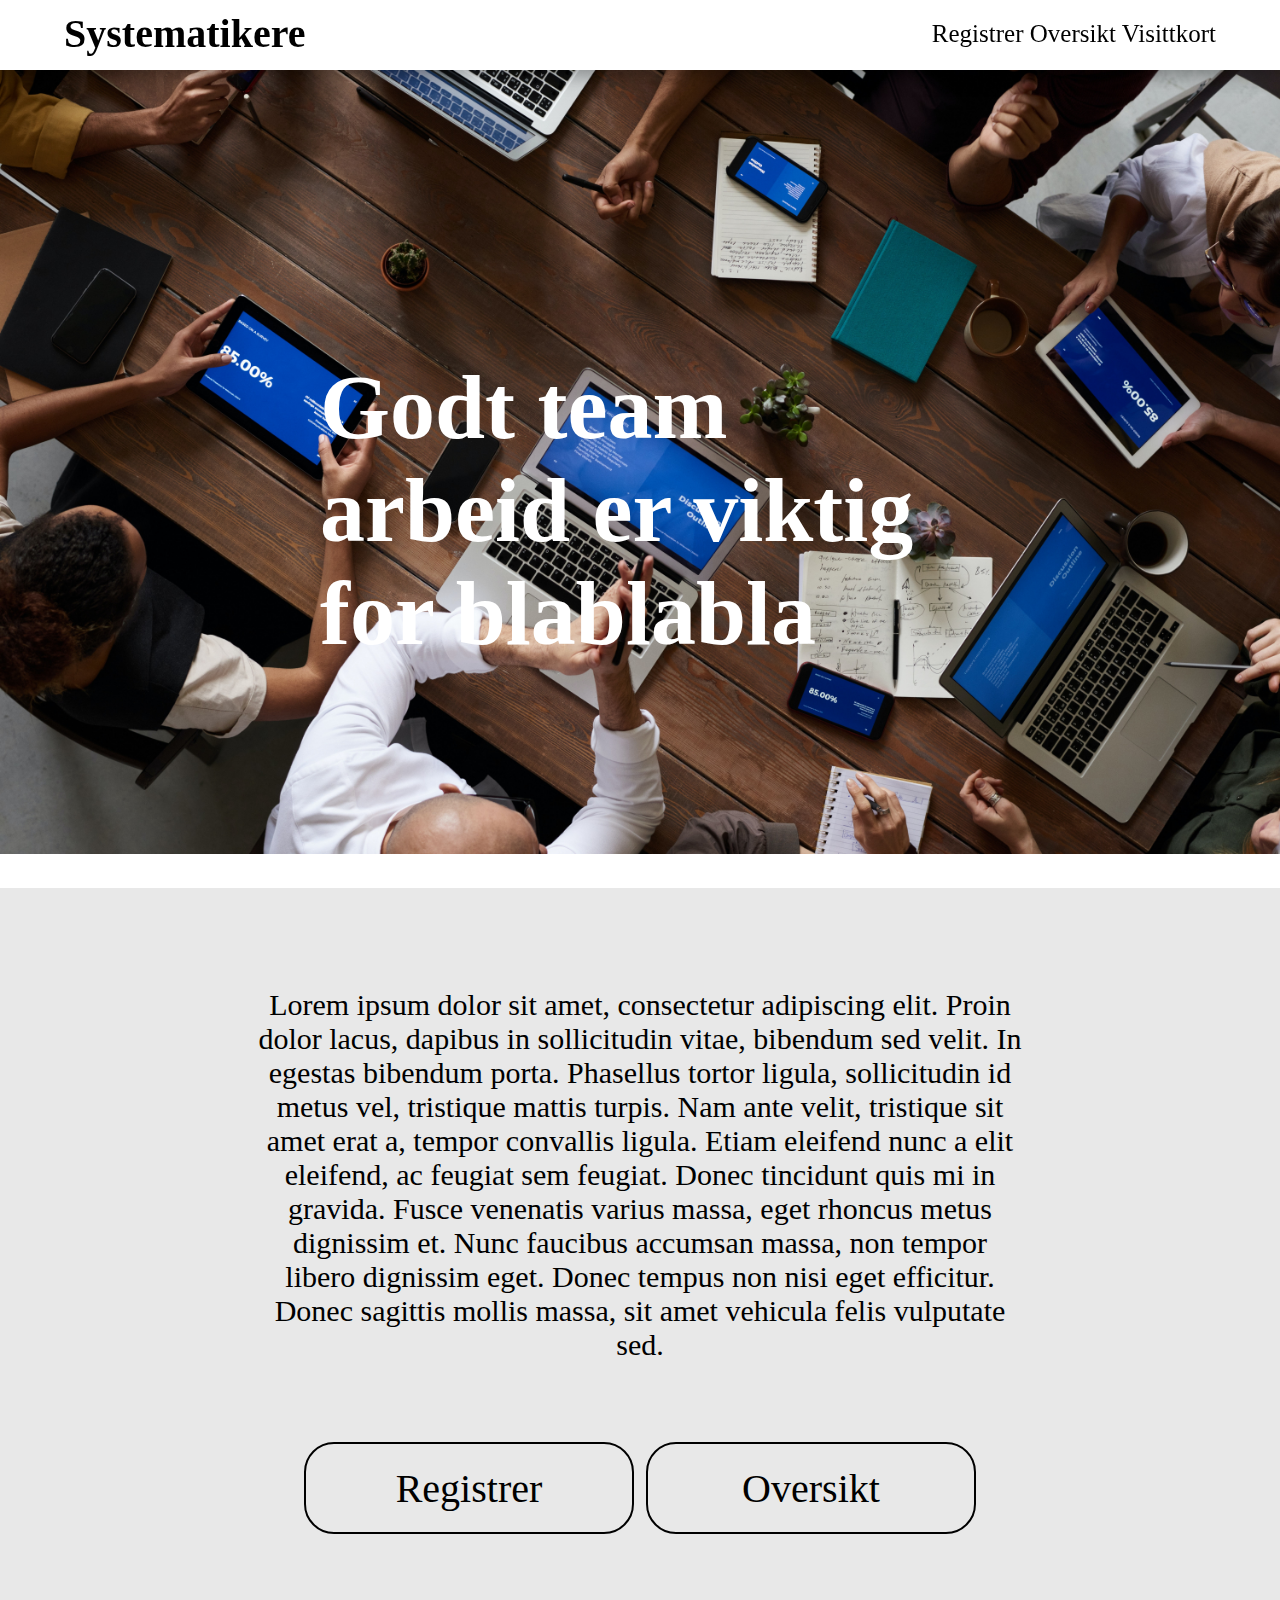
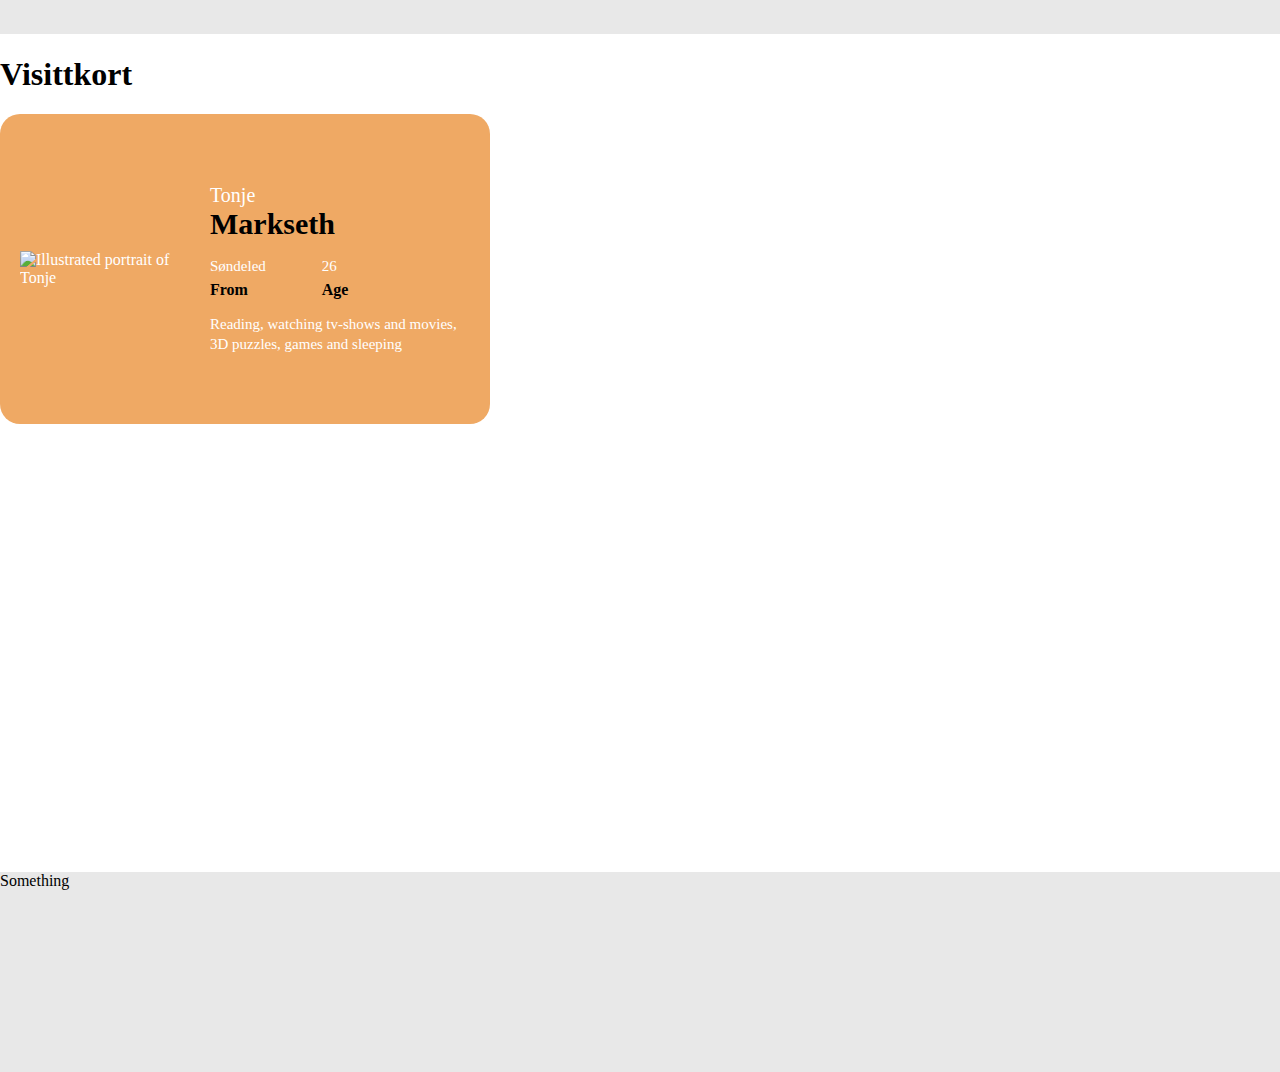
==== index.html @ c0a199e9 "Endret meny, css og endret på oppsett" ====
<!DOCTYPE html>
<html lang="en">
<head>
    <meta charset="UTF-8">
    <title>How We Roll</title>
    <link rel="stylesheet" href="index.css">
    <link rel="stylesheet" href="layout.css">
    <link rel="stylesheet" href="visittkort.css">
</head>
<body>
<div id="meny">
    <div>
        <a id="logo" href="index.html">Systematikere</a>
    </div>

    <div id="nav">
        <a href="how-we-roll.html">Registrer</a>
        <a href="hwr-report.html">Oversikt</a>
        <a href="index.html#visittkort">Visittkort</a>
    </div>
</div>
    <header id="header">
        <img id="headerBilde" src="img/WorkStation.jpg">
        <h1>Godt team arbeid er viktig for blablabla</h1>
    </header>

    <div id="info">
        <p id="infoTekst">Lorem ipsum dolor sit amet, consectetur adipiscing elit. Proin dolor lacus, dapibus in sollicitudin vitae, bibendum sed velit. In egestas bibendum porta. Phasellus tortor ligula, sollicitudin id metus vel, tristique mattis turpis. Nam ante velit, tristique sit amet erat a, tempor convallis ligula. Etiam eleifend nunc a elit eleifend, ac feugiat sem feugiat. Donec tincidunt quis mi in gravida. Fusce venenatis varius massa, eget rhoncus metus dignissim et. Nunc faucibus accumsan massa, non tempor libero dignissim eget. Donec tempus non nisi eget efficitur. Donec sagittis mollis massa, sit amet vehicula felis vulputate sed.</p>
            <button type="button" onclick="javascript:location.href='how-we-roll.html'" >Registrer</button>
        &nbsp;
            <button type="button" onclick="javascript:location.href='hwr-report.html'">Oversikt</button>
    </div>

    <div id="visittkort">
        <h1>Visittkort</h1>
        <div class="card">
            <div class="picture">
                <img src="/img/tonjeV2.png" alt="Illustrated portrait of Tonje">
            </div>


            <div class="card-details">
                <div class="firstname">Tonje</div>
                <div class="lastname">Markseth</div>

                <div class="card-about">
                    <div class="item">
                        <div class="input">Søndeled</div>
                        <div class="label">From</div>
                    </div>
                    <div class="item">
                        <div class="input">26</div>
                        <div class="label">Age</div>
                    </div>
                    <div class="item">
                        <div class="input"></div>
                        <div class="label"></div>
                    </div>
                </div>
                <div class="hobbies">
                    <div class="input">Reading, watching tv-shows and movies, 3D puzzles, games and sleeping</div>
                </div>
            </div>

        </div>

    </div>

    <footer id="footer">
        <p>Something</p>
    </footer>

</body>
</html>
---- index.css ----
#info {
    text-align: center;
    width: 100%;
    height: max-content;
    background-color: #E8E8E8;


}
#infoTekst {
    text-align: center;
    font-size: 30px;
    padding-right: 20%;
    padding-left: 20%;
    padding-top: 100px;
    padding-bottom: 50px;

}

button {
    text-align: center;
    display: inline-block;
    font-family: "Century Gothic";
    font-size: 40px;
    border: 2px solid Black;
    background-color: transparent;
    border-radius: 30px;
    margin-bottom: 100px;
    width: 330px;
    height: 92px;

}
button:hover {
    cursor: pointer;
    border: 2px solid #efa964;
    color: #efa964;
}


#visittkort {
    width: 100%;
    height: 800px;


}
---- layout.css ----
body {
    margin: 0px;
    padding: 0px;
    font-family: "Century Gothic";
}
#meny  {
    display: inline-block;
    width: 100%;
    height: 70px;
    background-color: white;
    position: fixed;
    display: inline;
    box-shadow: -5px 5px 18px rgba(0, 0, 0, 0.35);
}
#logo{
    font-size: 40px;
    font-weight: bold;
    float: left;
    padding-left: 5%;
    padding-top: 10px;
}
#nav {
    font-size: 25px;
    padding-right: 5%;
    padding-top: 20px;


    float:right;
}

a {
    color: black;
    text-decoration: none;
}
header {
    width: 100%;
    height: 20%;
}
#headerBilde {
    width: 100%;
    height: 100%;
}
header h1 {
    position: absolute;
    top: 50%;
    left: 50%;
    transform: translate(-50%,-50%);
    font-size: 90px;
    color: white;
}


footer {
    width: 100%;
    height: 200px;
    background-color: #E8E8E8;
}
---- visittkort.css ----
.card {
    width: 450px;
    height: 270px;
    border-radius: 20px;
    background: #efa964;
    color: white;
    align-items: center;
    display: grid;
    grid-template-columns: 40% auto;
    text-align: left;
    padding: 20px;
}
.card-details {
    padding: 10px;
}
.firstname {
    font-size: 20px;
}
.lastname {
    font-weight: 600;
    font-size: 30px;
    color: black;
}
.picture {
    place-items: center;
    display: grid;
}
img {
    width: 100%;
}
.card-about {
    margin-top: 10px;
    display: grid;
    grid-auto-flow: column;
}
.item {
    display: flex;
    flex-direction: column;
    margin-bottom: 5px;
}
.input {
    font-size: 15px;
}
.label {
    margin-top: 5px;
    font-weight: 600;
    color: black;
}


.hobbies {
    display: flex;
    flex-direction: column;
    margin-top: 5px;
}
.label {
    font-weight: 600;
    color: black;
}

.input {
    margin-top: 5px;
    line-height: 20px;
}
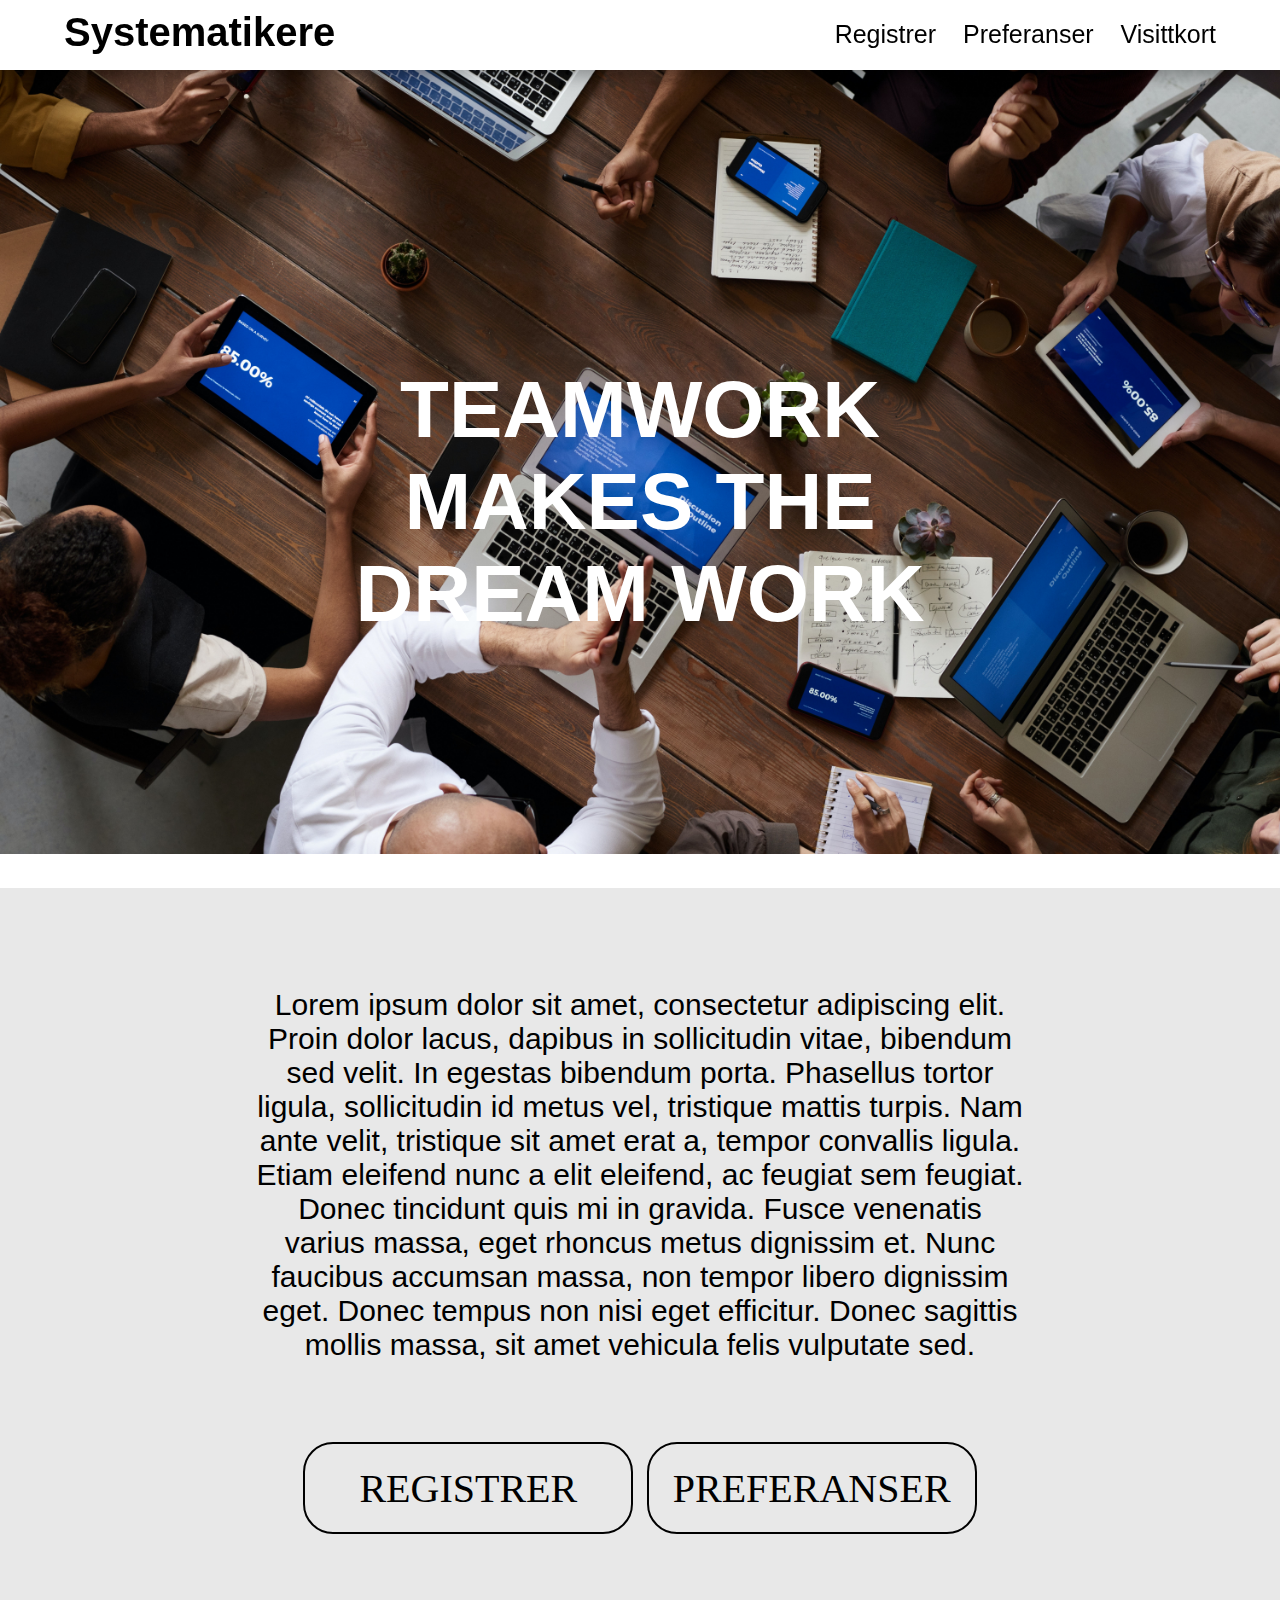
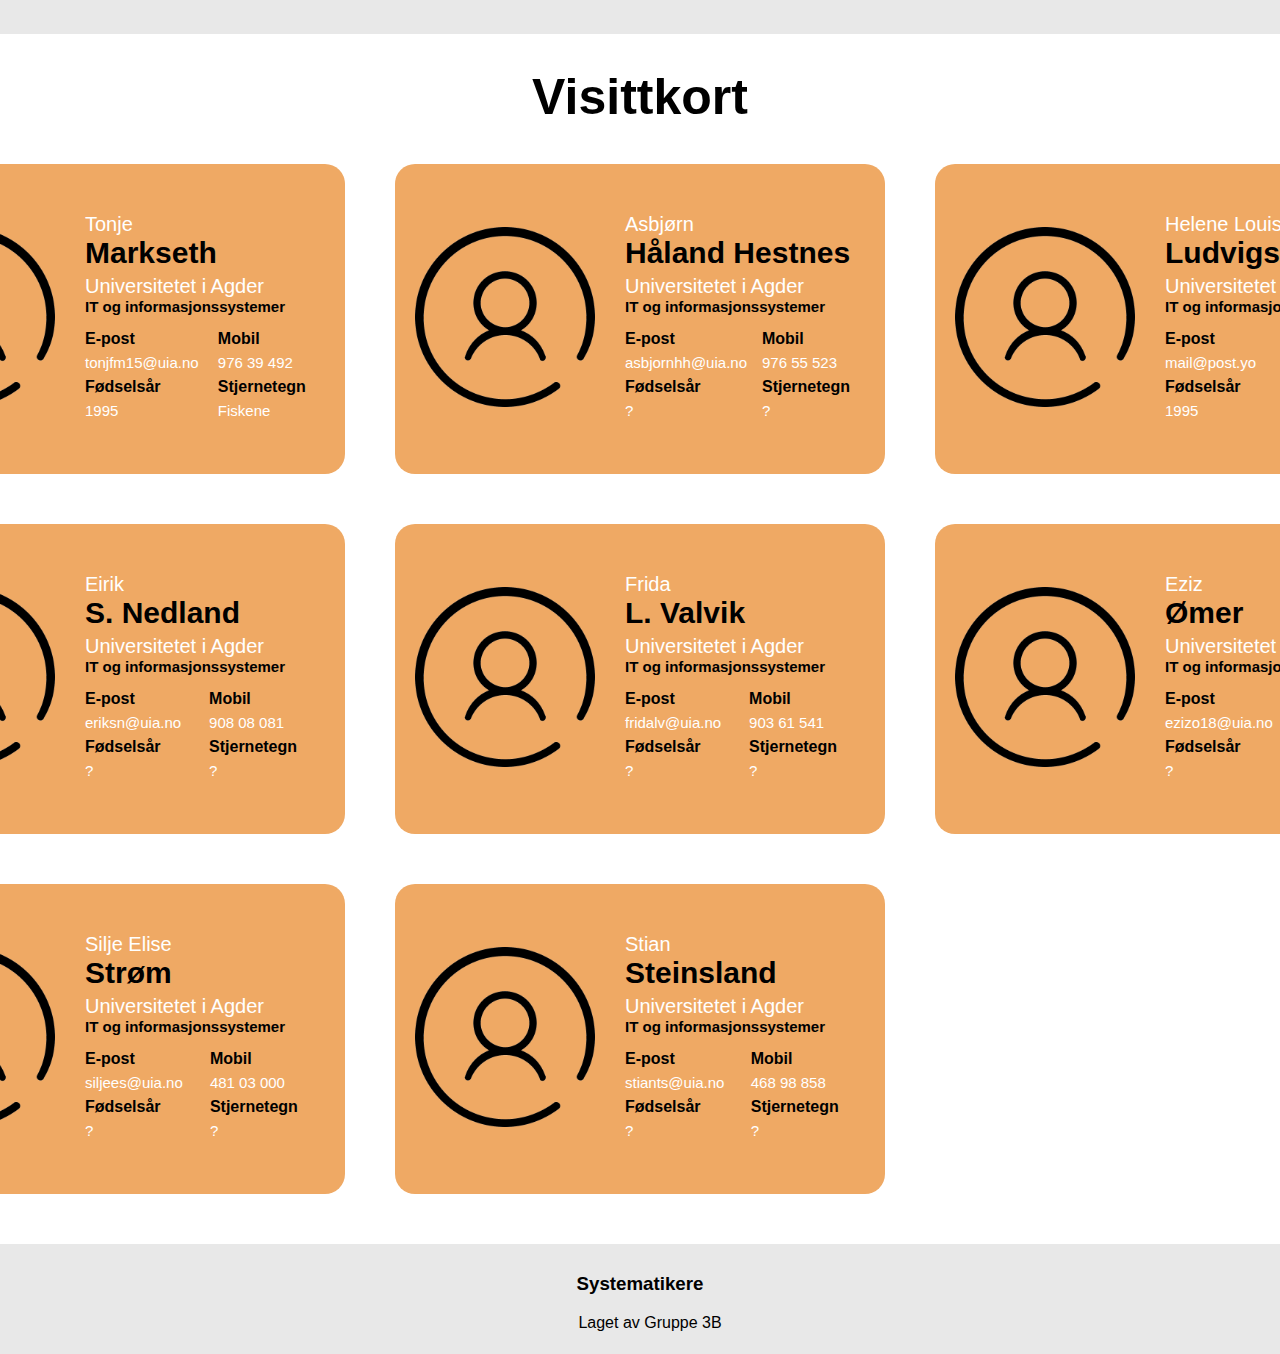
==== commit 1e88f67f: "Lagt til visittkort, endret sliders og preferansesiden" ====
--- a/index.html
+++ b/index.html
@@ -1,74 +1,264 @@
 <!DOCTYPE html>
 <html lang="en">
-<head>
-    <meta charset="UTF-8">
-    <title>How We Roll</title>
-    <link rel="stylesheet" href="index.css">
-    <link rel="stylesheet" href="layout.css">
-    <link rel="stylesheet" href="visittkort.css">
-</head>
-<body>
-<div id="meny">
-    <div>
-        <a id="logo" href="index.html">Systematikere</a>
-    </div>
-
-    <div id="nav">
-        <a href="how-we-roll.html">Registrer</a>
-        <a href="hwr-report.html">Oversikt</a>
-        <a href="index.html#visittkort">Visittkort</a>
-    </div>
-</div>
-    <header id="header">
-        <img id="headerBilde" src="img/WorkStation.jpg">
-        <h1>Godt team arbeid er viktig for blablabla</h1>
-    </header>
-
-    <div id="info">
-        <p id="infoTekst">Lorem ipsum dolor sit amet, consectetur adipiscing elit. Proin dolor lacus, dapibus in sollicitudin vitae, bibendum sed velit. In egestas bibendum porta. Phasellus tortor ligula, sollicitudin id metus vel, tristique mattis turpis. Nam ante velit, tristique sit amet erat a, tempor convallis ligula. Etiam eleifend nunc a elit eleifend, ac feugiat sem feugiat. Donec tincidunt quis mi in gravida. Fusce venenatis varius massa, eget rhoncus metus dignissim et. Nunc faucibus accumsan massa, non tempor libero dignissim eget. Donec tempus non nisi eget efficitur. Donec sagittis mollis massa, sit amet vehicula felis vulputate sed.</p>
-            <button type="button" onclick="javascript:location.href='how-we-roll.html'" >Registrer</button>
-        &nbsp;
-            <button type="button" onclick="javascript:location.href='hwr-report.html'">Oversikt</button>
-    </div>
-
-    <div id="visittkort">
-        <h1>Visittkort</h1>
-        <div class="card">
-            <div class="picture">
-                <img src="/img/tonjeV2.png" alt="Illustrated portrait of Tonje">
+    <head>
+        <meta charset="UTF-8">
+        <title>Systematikere</title>
+        <link rel="stylesheet" href="index.css">
+        <link rel="stylesheet" href="layout.css">
+        <link rel="stylesheet" href="visittkort.css">
+    </head>
+    <body>
+        <div id="meny">
+            <div>
+                <a id="logo" href="index.html">Systematikere</a>
             </div>
 
-
-            <div class="card-details">
-                <div class="firstname">Tonje</div>
-                <div class="lastname">Markseth</div>
-
-                <div class="card-about">
-                    <div class="item">
-                        <div class="input">Søndeled</div>
-                        <div class="label">From</div>
-                    </div>
-                    <div class="item">
-                        <div class="input">26</div>
-                        <div class="label">Age</div>
-                    </div>
-                    <div class="item">
-                        <div class="input"></div>
-                        <div class="label"></div>
-                    </div>
-                </div>
-                <div class="hobbies">
-                    <div class="input">Reading, watching tv-shows and movies, 3D puzzles, games and sleeping</div>
-                </div>
+            <div id="nav">
+                <a href="how-we-roll.html">Registrer</a>
+                <a href="hwr-report.html">Preferanser</a>
+                <a href="index.html#visittkort">Visittkort</a>
             </div>
-
         </div>
 
-    </div>
-
-    <footer id="footer">
-        <p>Something</p>
-    </footer>
-
-</body>
+        <header id="header">
+            <img id="headerBilde" src="img/WorkStation.jpg" alt="Bilde av et gruppemøte, bilde viser armer, laptoper, mobiler, nettbrett og notatbøker">
+            <h1>TEAMWORK MAKES THE DREAM WORK</h1>
+        </header>
+
+        <div id="info">
+            <p id="infoTekst">Lorem ipsum dolor sit amet, consectetur adipiscing elit. Proin dolor lacus, dapibus in sollicitudin vitae, bibendum sed velit. In egestas bibendum porta. Phasellus tortor ligula, sollicitudin id metus vel, tristique mattis turpis. Nam ante velit, tristique sit amet erat a, tempor convallis ligula. Etiam eleifend nunc a elit eleifend, ac feugiat sem feugiat. Donec tincidunt quis mi in gravida. Fusce venenatis varius massa, eget rhoncus metus dignissim et. Nunc faucibus accumsan massa, non tempor libero dignissim eget. Donec tempus non nisi eget efficitur. Donec sagittis mollis massa, sit amet vehicula felis vulputate sed.</p>
+
+            <button type="button" onclick="location.href='how-we-roll.html'" >REGISTRER</button>
+            &nbsp;
+            <button type="button" onclick="location.href='hwr-report.html'">PREFERANSER</button>
+        </div>
+
+        <div id="visittkort">
+            <h1>Visittkort</h1>
+            <div class="grid-container">
+                <! –– Visittkort Tonje -- !>
+                <div class="card">
+                    <div class="picture">
+                        <img src="/img/profilePic.png" alt="Profilbilde ikon">
+                    </div>
+
+                    <div class="card-details">
+                        <div class="firstname">Tonje</div>
+                        <div class="lastname">Markseth</div>
+                        <div class="school">Universitetet i Agder</div>
+                        <div class="program">IT og informasjonssystemer</div>
+                        <div class="card-about">
+                            <div class="item">
+                                <div class="label">E-post</div>
+                                <div class="input">tonjfm15@uia.no</div>
+                                <div class="label">Fødselsår</div>
+                                <div class="input">1995</div>
+                            </div>
+                            <div class="item">
+                                <div class="label">Mobil</div>
+                                <div class="input">976 39 492</div>
+                                <div class="label">Stjernetegn</div>
+                                <div class="input">Fiskene</div>
+                            </div>
+                        </div>
+                    </div>
+                </div>
+                <! –– Visittkort Asbjørn --!>
+                <div class="card">
+                    <div class="picture">
+                        <img src="/img/profilePic.png" alt="Profilbilde ikon">
+                    </div>
+
+                    <div class="card-details">
+                        <div class="firstname">Asbjørn</div>
+                        <div class="lastname">Håland Hestnes</div>
+                        <div class="school">Universitetet i Agder</div>
+                        <div class="program">IT og informasjonssystemer</div>
+                        <div class="card-about">
+                            <div class="item">
+                                <div class="label">E-post</div>
+                                <div class="input">asbjornhh@uia.no</div>
+                                <div class="label">Fødselsår</div>
+                                <div class="input">?</div>
+                            </div>
+                            <div class="item">
+                                <div class="label">Mobil</div>
+                                <div class="input">976 55 523</div>
+                                <div class="label">Stjernetegn</div>
+                                <div class="input">?</div>
+                            </div>
+                        </div>
+                    </div>
+                </div>
+                <! –– Visittkort Helene --!>
+                <div class="card">
+                    <div class="picture">
+                        <img src="/img/profilePic.png" alt="Profilbilde ikon">
+                    </div>
+
+                    <div class="card-details">
+                        <div class="firstname">Helene Louise</div>
+                        <div class="lastname">Ludvigsen</div>
+                        <div class="school">Universitetet i Agder</div>
+                        <div class="program">IT og informasjonssystemer</div>
+                        <div class="card-about">
+                            <div class="item">
+                                <div class="label">E-post</div>
+                                <div class="input">mail@post.yo</div>
+                                <div class="label">Fødselsår</div>
+                                <div class="input">1995</div>
+                            </div>
+                            <div class="item">
+                                <div class="label">Mobil</div>
+                                <div class="input">123 45 678</div>
+                                <div class="label">Stjernetegn</div>
+                                <div class="input">?</div>
+                            </div>
+                        </div>
+                    </div>
+                </div>
+                <! –– Visittkort Eirik --!>
+                <div class="card">
+                    <div class="picture">
+                        <img src="/img/profilePic.png" alt="Profilbilde ikon">
+                    </div>
+
+                    <div class="card-details">
+                        <div class="firstname">Eirik</div>
+                        <div class="lastname">S. Nedland</div>
+                        <div class="school">Universitetet i Agder</div>
+                        <div class="program">IT og informasjonssystemer</div>
+                        <div class="card-about">
+                            <div class="item">
+                                <div class="label">E-post</div>
+                                <div class="input">eriksn@uia.no</div>
+                                <div class="label">Fødselsår</div>
+                                <div class="input">?</div>
+                            </div>
+                            <div class="item">
+                                <div class="label">Mobil</div>
+                                <div class="input">908 08 081</div>
+                                <div class="label">Stjernetegn</div>
+                                <div class="input">?</div>
+                            </div>
+                        </div>
+                    </div>
+                </div>
+                <! –– Visittkort Frida --!>
+                <div class="card">
+                    <div class="picture">
+                        <img src="/img/profilePic.png" alt="Profilbilde ikon">
+                    </div>
+
+                    <div class="card-details">
+                        <div class="firstname">Frida</div>
+                        <div class="lastname">L. Valvik</div>
+                        <div class="school">Universitetet i Agder</div>
+                        <div class="program">IT og informasjonssystemer</div>
+                        <div class="card-about">
+                            <div class="item">
+                                <div class="label">E-post</div>
+                                <div class="input">fridalv@uia.no</div>
+                                <div class="label">Fødselsår</div>
+                                <div class="input">?</div>
+                            </div>
+                            <div class="item">
+                                <div class="label">Mobil</div>
+                                <div class="input">903 61 541</div>
+                                <div class="label">Stjernetegn</div>
+                                <div class="input">?</div>
+                            </div>
+                        </div>
+                    </div>
+                </div>
+                <! –– Visittkort Eziz --!>
+                <div class="card">
+                    <div class="picture">
+                        <img src="/img/profilePic.png" alt="Profilbilde ikon">
+                    </div>
+
+                    <div class="card-details">
+                        <div class="firstname">Eziz</div>
+                        <div class="lastname">Ømer</div>
+                        <div class="school">Universitetet i Agder</div>
+                        <div class="program">IT og informasjonssystemer</div>
+                        <div class="card-about">
+                            <div class="item">
+                                <div class="label">E-post</div>
+                                <div class="input">ezizo18@uia.no</div>
+                                <div class="label">Fødselsår</div>
+                                <div class="input">?</div>
+                            </div>
+                            <div class="item">
+                                <div class="label">Mobil</div>
+                                <div class="input">482 07 684</div>
+                                <div class="label">Stjernetegn</div>
+                                <div class="input">?</div>
+                            </div>
+                        </div>
+                    </div>
+                </div>
+                <! –– Visittkort Silje --!>
+                <div class="card">
+                    <div class="picture">
+                        <img src="/img/profilePic.png" alt="Profilbilde ikon">
+                    </div>
+
+                    <div class="card-details">
+                        <div class="firstname">Silje Elise</div>
+                        <div class="lastname">Strøm</div>
+                        <div class="school">Universitetet i Agder</div>
+                        <div class="program">IT og informasjonssystemer</div>
+                        <div class="card-about">
+                            <div class="item">
+                                <div class="label">E-post</div>
+                                <div class="input">siljees@uia.no</div>
+                                <div class="label">Fødselsår</div>
+                                <div class="input">?</div>
+                            </div>
+                            <div class="item">
+                                <div class="label">Mobil</div>
+                                <div class="input">481 03 000</div>
+                                <div class="label">Stjernetegn</div>
+                                <div class="input">?</div>
+                            </div>
+                        </div>
+                    </div>
+                </div>
+                <! –– Visittkort Stian --!>
+                <div class="card">
+                    <div class="picture">
+                        <img src="/img/profilePic.png" alt="Profilbilde ikon">
+                    </div>
+
+                    <div class="card-details">
+                        <div class="firstname">Stian</div>
+                        <div class="lastname">Steinsland</div>
+                        <div class="school">Universitetet i Agder</div>
+                        <div class="program">IT og informasjonssystemer</div>
+                        <div class="card-about">
+                            <div class="item">
+                                <div class="label">E-post</div>
+                                <div class="input">stiants@uia.no</div>
+                                <div class="label">Fødselsår</div>
+                                <div class="input">?</div>
+                            </div>
+                            <div class="item">
+                                <div class="label">Mobil</div>
+                                <div class="input">468 98 858</div>
+                                <div class="label">Stjernetegn</div>
+                                <div class="input">?</div>
+                            </div>
+                        </div>
+                    </div>
+                </div>
+            </div>
+        </div>
+
+        <footer id="footer">
+            <h3>Systematikere</h3>
+            <a href="https://github.com/3Beast/Gruppe-3B" target="_blank">Laget av Gruppe 3B</a>
+        </footer>
+
+    </body>
 </html>--- a/index.css
+++ b/index.css
@@ -3,6 +3,7 @@
     width: 100%;
     height: max-content;
     background-color: #E8E8E8;
+
 
 
 }
@@ -38,7 +39,18 @@
 
 #visittkort {
     width: 100%;
-    height: 800px;
-
-
+    height: max-content;
+    padding-bottom: 50px;
+    display: grid;
+    justify-content: center;
 }
+h1 {
+    text-align: center;
+    font-size: 50px;
+    padding-bottom: 5px;
+}
+.grid-container {
+    display: grid;
+    grid-template-columns: auto auto auto;
+    grid-gap: 50px 50px;
+}
--- a/layout.css
+++ b/layout.css
@@ -1,7 +1,7 @@
 body {
-    margin: 0px;
-    padding: 0px;
-    font-family: "Century Gothic";
+    margin: 0 auto;
+    padding: 0;
+    font-family: "Century Gothic", sans-serif;
 }
 #meny  {
     display: inline-block;
@@ -9,7 +9,7 @@
     height: 70px;
     background-color: white;
     position: fixed;
-    display: inline;
+
     box-shadow: -5px 5px 18px rgba(0, 0, 0, 0.35);
 }
 #logo{
@@ -23,18 +23,20 @@
     font-size: 25px;
     padding-right: 5%;
     padding-top: 20px;
+    float:right;
 
-
-    float:right;
 }
 
 a {
     color: black;
     text-decoration: none;
+    padding-left: 20px;
 }
 header {
     width: 100%;
     height: 20%;
+    display: block;
+
 }
 #headerBilde {
     width: 100%;
@@ -45,13 +47,15 @@
     top: 50%;
     left: 50%;
     transform: translate(-50%,-50%);
-    font-size: 90px;
+    font-size: 80px;
     color: white;
 }
 
-
 footer {
+    padding-top: 10px;
+    text-align: center;
     width: 100%;
-    height: 200px;
+    height: 100px;
     background-color: #E8E8E8;
 }
+
--- a/visittkort.css
+++ b/visittkort.css
@@ -9,9 +9,10 @@
     grid-template-columns: 40% auto;
     text-align: left;
     padding: 20px;
+
 }
 .card-details {
-    padding: 10px;
+    padding-left: 30px;
 }
 .firstname {
     font-size: 20px;
@@ -20,10 +21,16 @@
     font-weight: 600;
     font-size: 30px;
     color: black;
+    padding-bottom: 5px;
 }
-.picture {
-    place-items: center;
-    display: grid;
+.school {
+    font-size: 20px;
+}
+.program {
+    font-weight: 600;
+    font-size: 15px;
+    color: black;
+
 }
 img {
     width: 100%;
@@ -38,27 +45,15 @@
     flex-direction: column;
     margin-bottom: 5px;
 }
-.input {
-    font-size: 15px;
-}
+
 .label {
     margin-top: 5px;
     font-weight: 600;
     color: black;
 }
 
-
-.hobbies {
-    display: flex;
-    flex-direction: column;
-    margin-top: 5px;
-}
-.label {
-    font-weight: 600;
-    color: black;
-}
-
 .input {
+    font-size: 15px;
     margin-top: 5px;
     line-height: 20px;
 }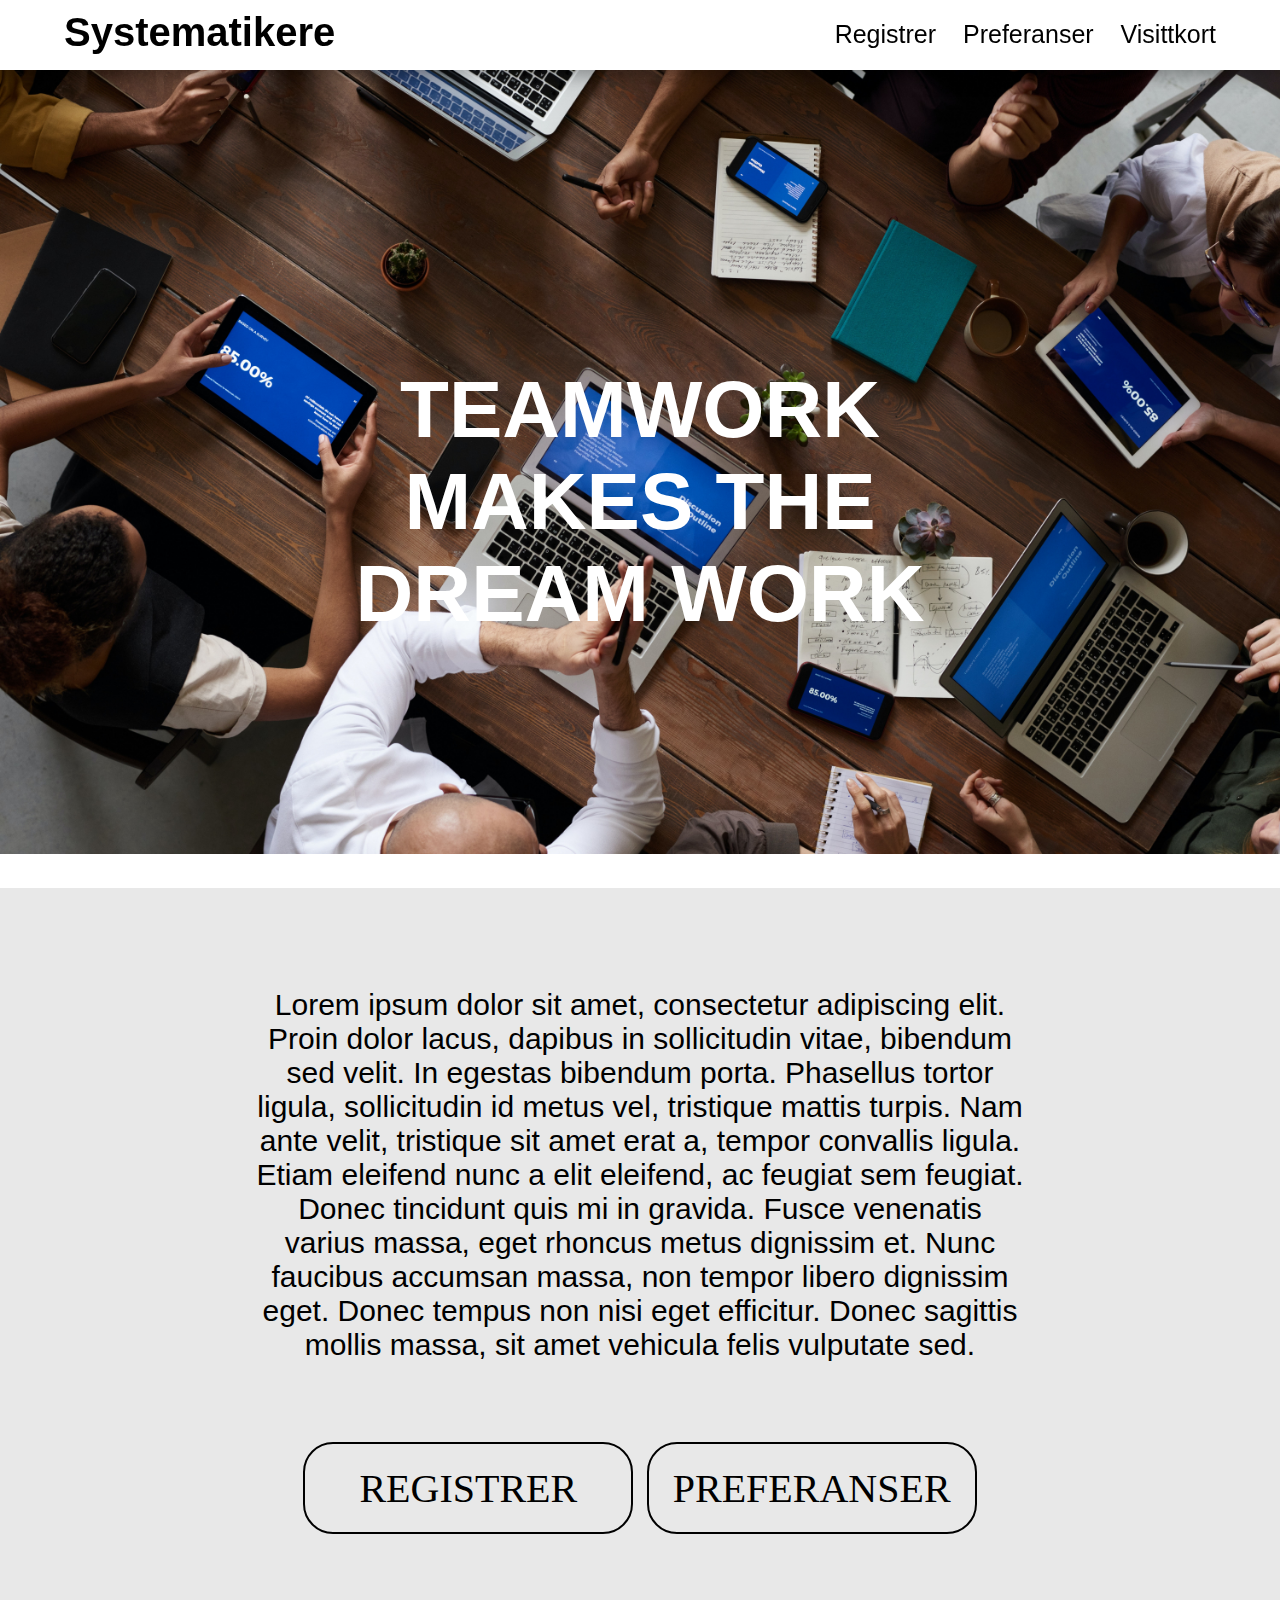
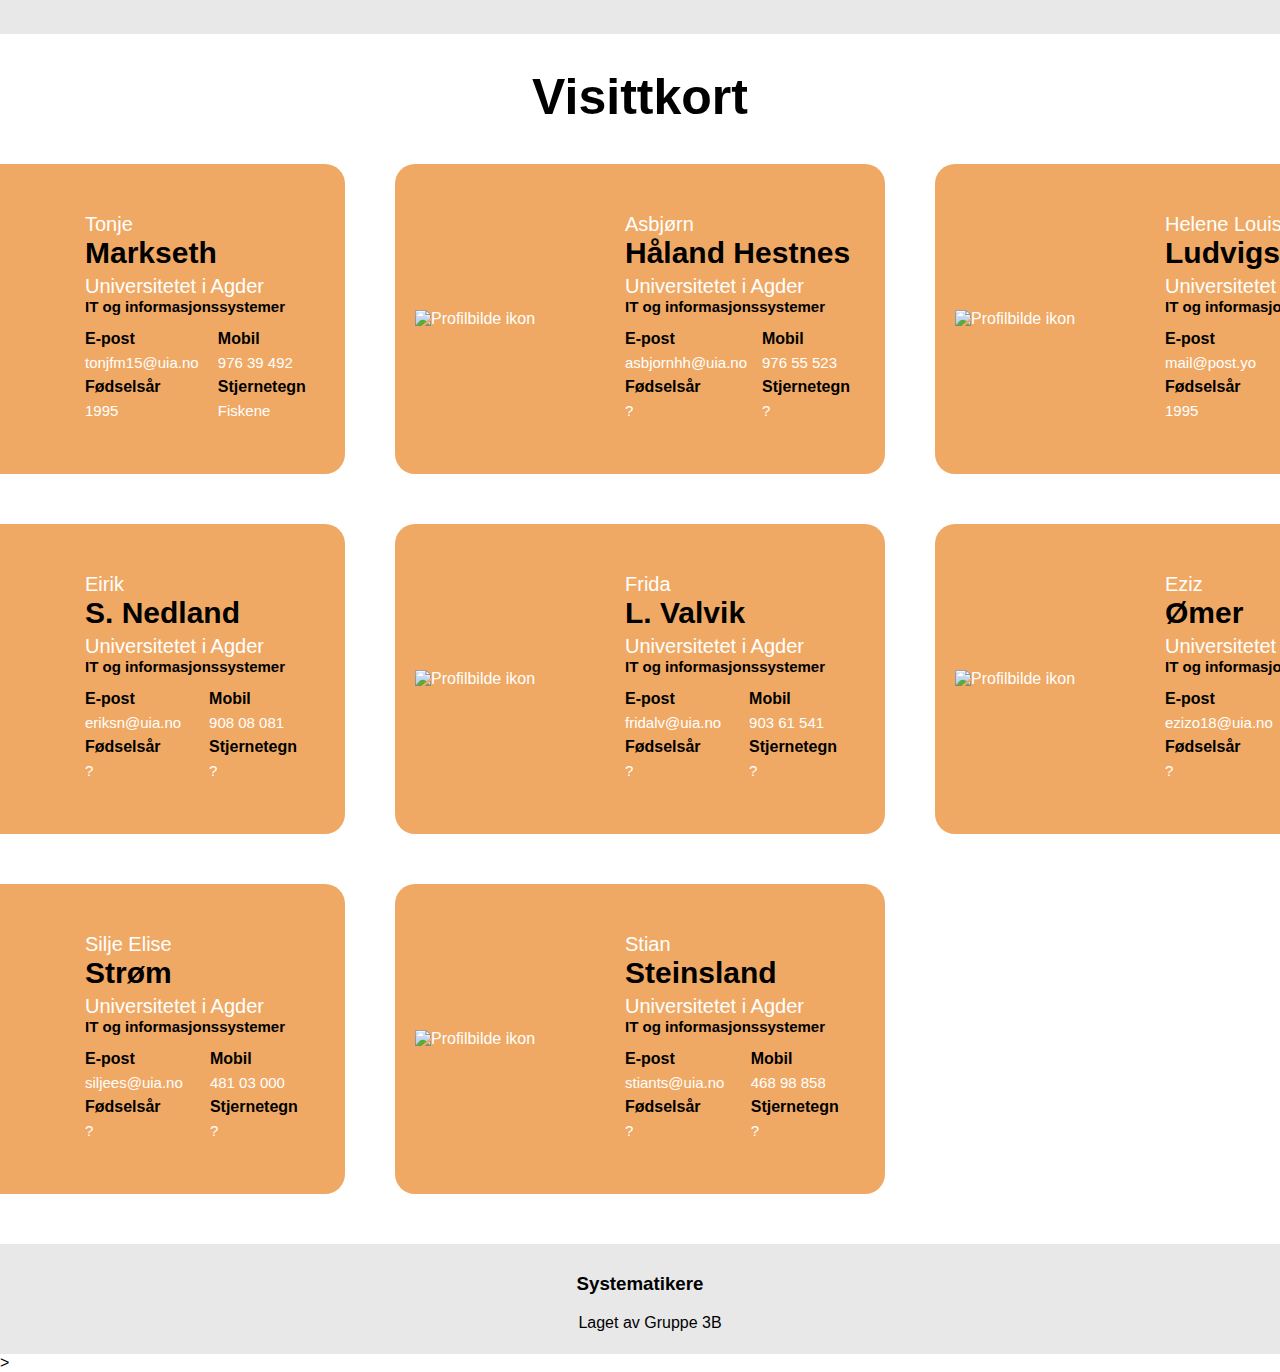
==== commit 32565c9c: "Endret bilde link i visittkort" ====
--- a/index.html
+++ b/index.html
@@ -39,7 +39,7 @@
                 <! –– Visittkort Tonje -- !>
                 <div class="card">
                     <div class="picture">
-                        <img src="/img/profilePic.png" alt="Profilbilde ikon">
+                        <img src="https://github.com/TonjeFM/HowWeRoll/tree/main/img/profilePic.png" alt="Profilbilde ikon">
                     </div>
 
                     <div class="card-details">
@@ -66,7 +66,7 @@
                 <! –– Visittkort Asbjørn --!>
                 <div class="card">
                     <div class="picture">
-                        <img src="/img/profilePic.png" alt="Profilbilde ikon">
+                        <img src="https://github.com/TonjeFM/HowWeRoll/tree/main/img/profilePic.png" alt="Profilbilde ikon">
                     </div>
 
                     <div class="card-details">
@@ -93,7 +93,7 @@
                 <! –– Visittkort Helene --!>
                 <div class="card">
                     <div class="picture">
-                        <img src="/img/profilePic.png" alt="Profilbilde ikon">
+                        <img src="https://github.com/TonjeFM/HowWeRoll/tree/main/img/profilePic.png" alt="Profilbilde ikon">
                     </div>
 
                     <div class="card-details">
@@ -120,7 +120,7 @@
                 <! –– Visittkort Eirik --!>
                 <div class="card">
                     <div class="picture">
-                        <img src="/img/profilePic.png" alt="Profilbilde ikon">
+                        <img src="https://github.com/TonjeFM/HowWeRoll/tree/main/img/profilePic.png" alt="Profilbilde ikon">
                     </div>
 
                     <div class="card-details">
@@ -147,7 +147,7 @@
                 <! –– Visittkort Frida --!>
                 <div class="card">
                     <div class="picture">
-                        <img src="/img/profilePic.png" alt="Profilbilde ikon">
+                        <img src="https://github.com/TonjeFM/HowWeRoll/tree/main/img/profilePic.png" alt="Profilbilde ikon">
                     </div>
 
                     <div class="card-details">
@@ -174,7 +174,7 @@
                 <! –– Visittkort Eziz --!>
                 <div class="card">
                     <div class="picture">
-                        <img src="/img/profilePic.png" alt="Profilbilde ikon">
+                        <img src="https://github.com/TonjeFM/HowWeRoll/tree/main/img/profilePic.png" alt="Profilbilde ikon">
                     </div>
 
                     <div class="card-details">
@@ -201,7 +201,7 @@
                 <! –– Visittkort Silje --!>
                 <div class="card">
                     <div class="picture">
-                        <img src="/img/profilePic.png" alt="Profilbilde ikon">
+                        <img src="https://github.com/TonjeFM/HowWeRoll/tree/main/img/profilePic.png" alt="Profilbilde ikon">
                     </div>
 
                     <div class="card-details">
@@ -228,7 +228,7 @@
                 <! –– Visittkort Stian --!>
                 <div class="card">
                     <div class="picture">
-                        <img src="/img/profilePic.png" alt="Profilbilde ikon">
+                        <img src="https://github.com/TonjeFM/HowWeRoll/tree/main/img/profilePic.png" alt="Profilbilde ikon">
                     </div>
 
                     <div class="card-details">
@@ -259,6 +259,7 @@
             <h3>Systematikere</h3>
             <a href="https://github.com/3Beast/Gruppe-3B" target="_blank">Laget av Gruppe 3B</a>
         </footer>
+        >
 
     </body>
 </html>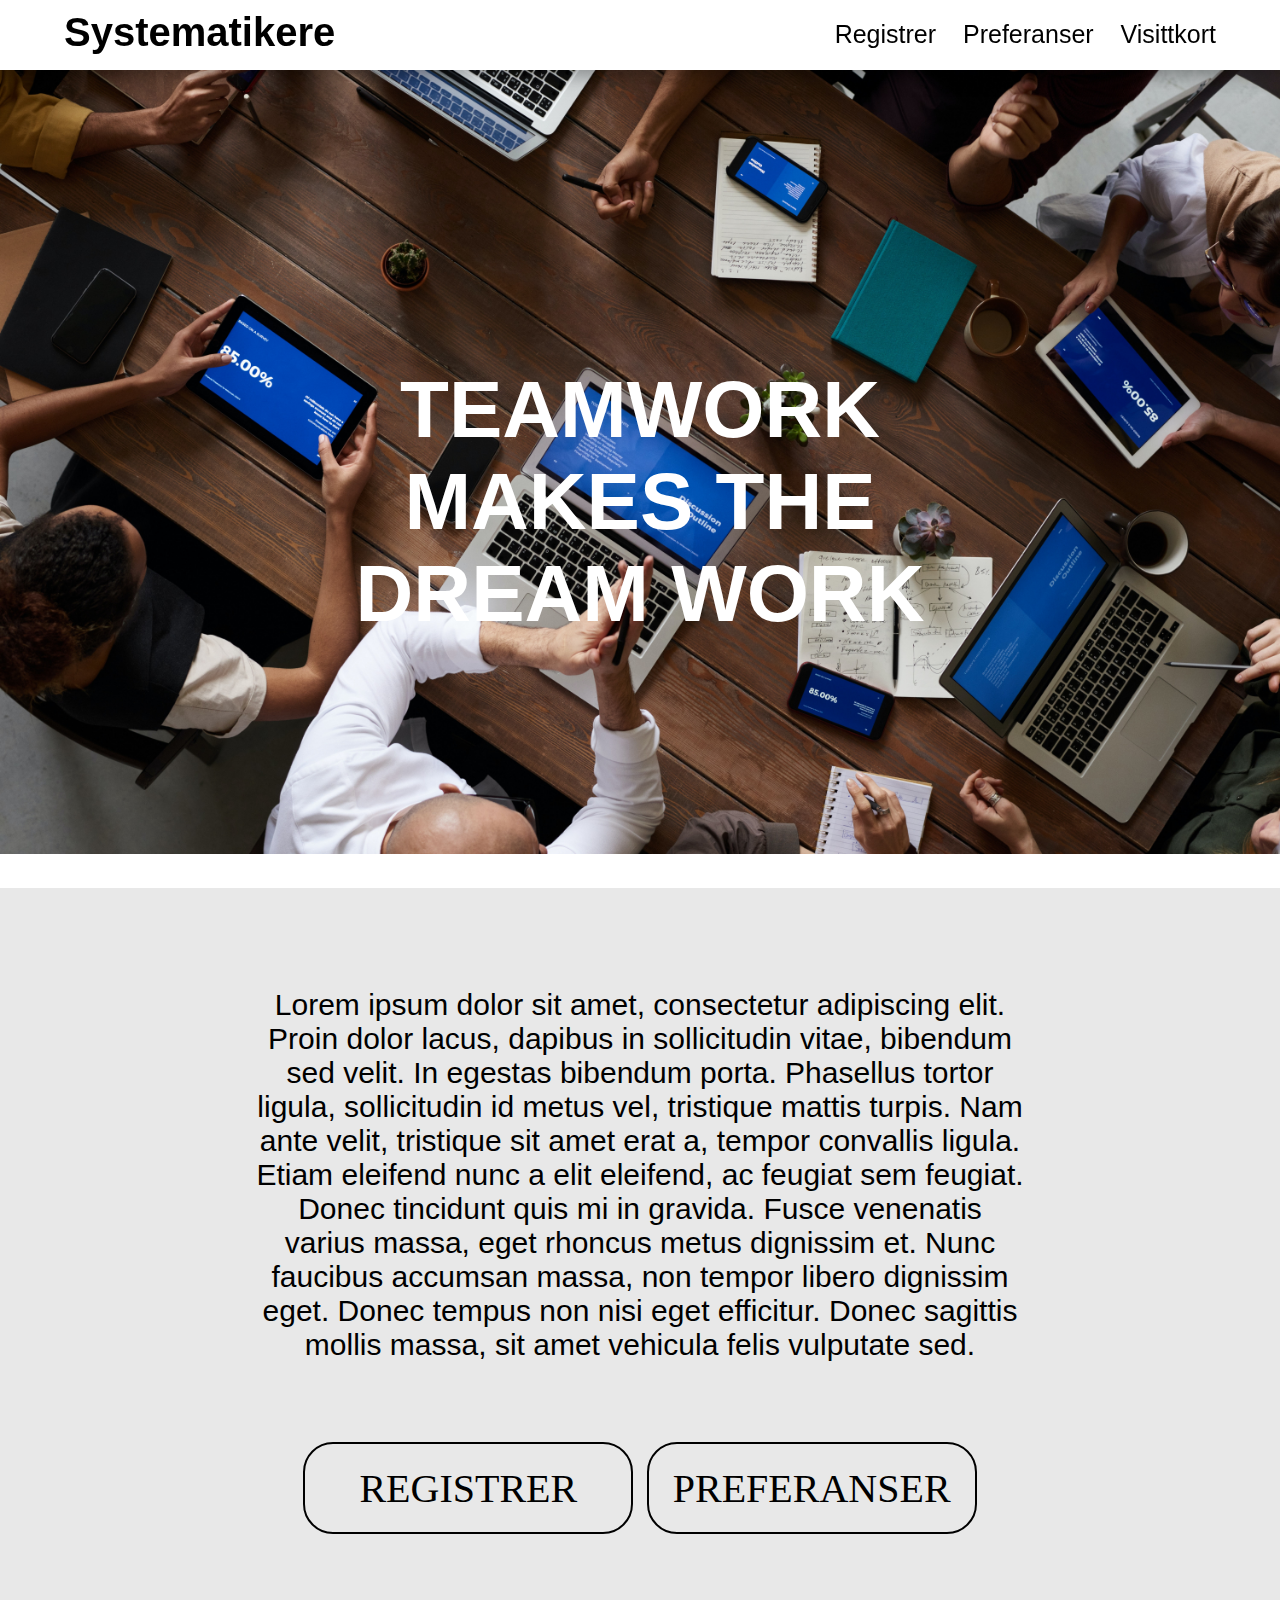
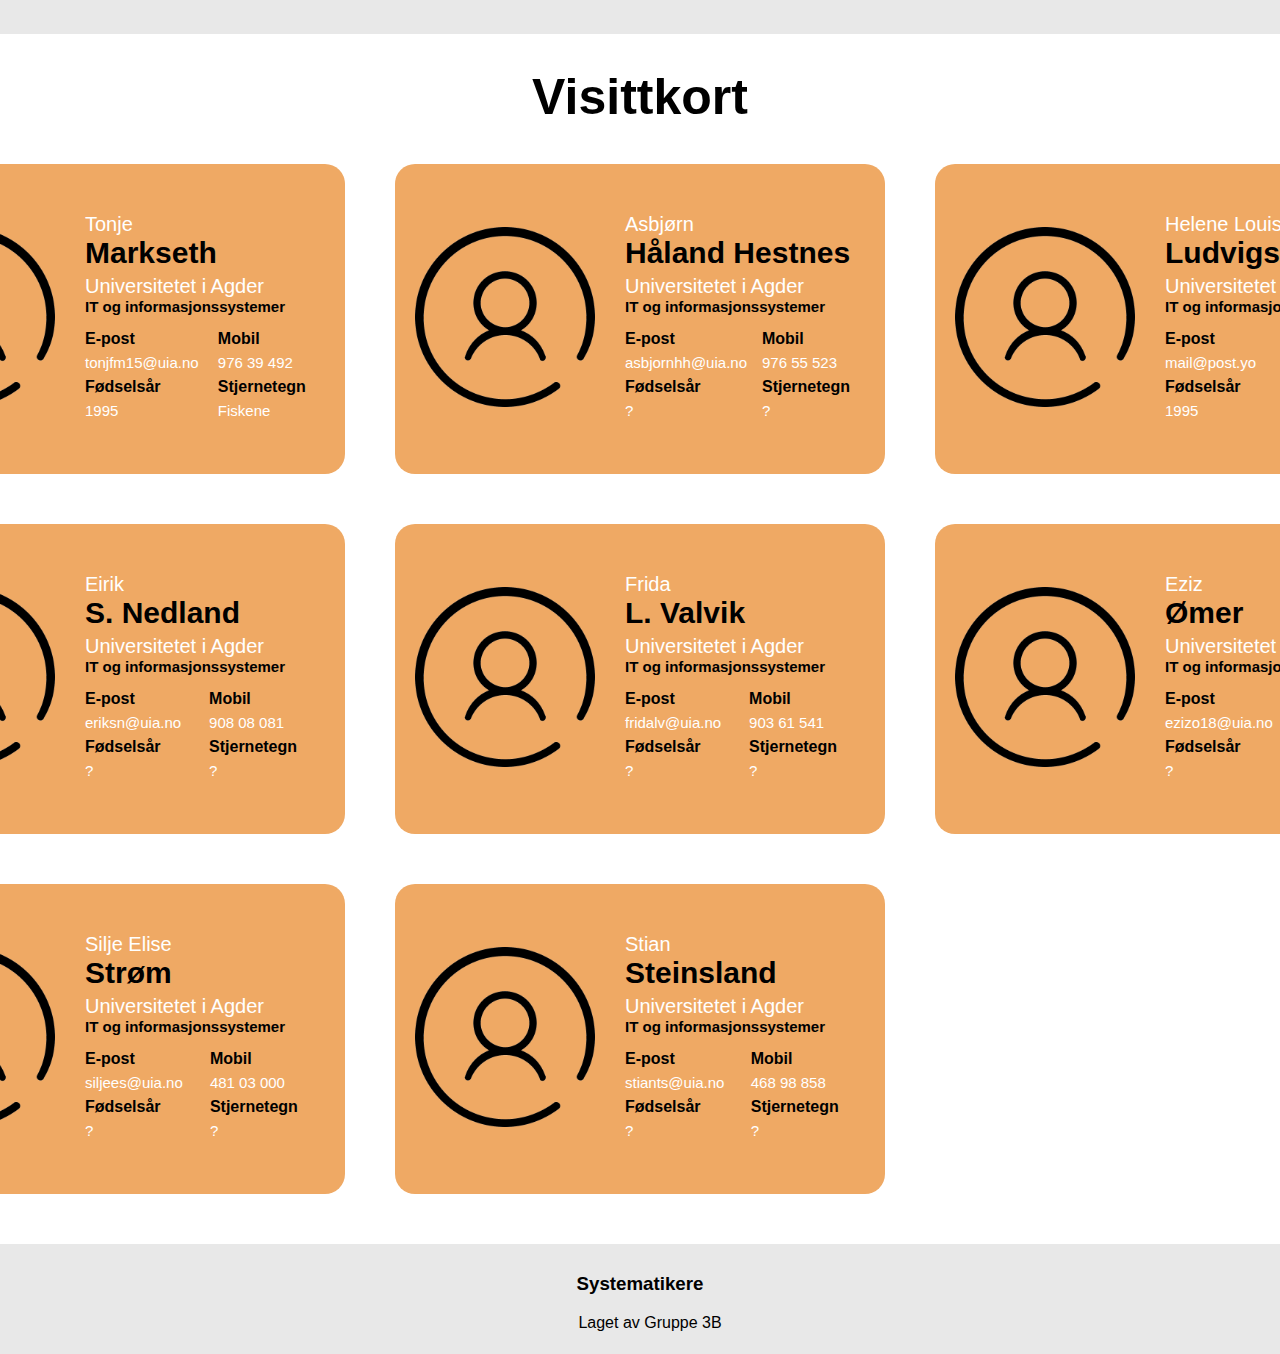
==== commit 20126199: "fjernet lenkene og tok det tilbake til lokal" ====
--- a/index.html
+++ b/index.html
@@ -39,7 +39,7 @@
                 <! –– Visittkort Tonje -- !>
                 <div class="card">
                     <div class="picture">
-                        <img src="https://github.com/TonjeFM/HowWeRoll/tree/main/img/profilePic.png" alt="Profilbilde ikon">
+                        <img src="/img/profilePic.png" alt="Profilbilde ikon">
                     </div>
 
                     <div class="card-details">
@@ -66,7 +66,7 @@
                 <! –– Visittkort Asbjørn --!>
                 <div class="card">
                     <div class="picture">
-                        <img src="https://github.com/TonjeFM/HowWeRoll/tree/main/img/profilePic.png" alt="Profilbilde ikon">
+                        <img src="/img/profilePic.png" alt="Profilbilde ikon">
                     </div>
 
                     <div class="card-details">
@@ -93,7 +93,7 @@
                 <! –– Visittkort Helene --!>
                 <div class="card">
                     <div class="picture">
-                        <img src="https://github.com/TonjeFM/HowWeRoll/tree/main/img/profilePic.png" alt="Profilbilde ikon">
+                        <img src="/img/profilePic.png" alt="Profilbilde ikon">
                     </div>
 
                     <div class="card-details">
@@ -120,7 +120,7 @@
                 <! –– Visittkort Eirik --!>
                 <div class="card">
                     <div class="picture">
-                        <img src="https://github.com/TonjeFM/HowWeRoll/tree/main/img/profilePic.png" alt="Profilbilde ikon">
+                        <img src="/img/profilePic.png" alt="Profilbilde ikon">
                     </div>
 
                     <div class="card-details">
@@ -147,7 +147,7 @@
                 <! –– Visittkort Frida --!>
                 <div class="card">
                     <div class="picture">
-                        <img src="https://github.com/TonjeFM/HowWeRoll/tree/main/img/profilePic.png" alt="Profilbilde ikon">
+                        <img src="/img/profilePic.png" alt="Profilbilde ikon">
                     </div>
 
                     <div class="card-details">
@@ -174,7 +174,7 @@
                 <! –– Visittkort Eziz --!>
                 <div class="card">
                     <div class="picture">
-                        <img src="https://github.com/TonjeFM/HowWeRoll/tree/main/img/profilePic.png" alt="Profilbilde ikon">
+                        <img src="/img/profilePic.png" alt="Profilbilde ikon">
                     </div>
 
                     <div class="card-details">
@@ -201,7 +201,7 @@
                 <! –– Visittkort Silje --!>
                 <div class="card">
                     <div class="picture">
-                        <img src="https://github.com/TonjeFM/HowWeRoll/tree/main/img/profilePic.png" alt="Profilbilde ikon">
+                        <img src="/img/profilePic.png" alt="Profilbilde ikon">
                     </div>
 
                     <div class="card-details">
@@ -228,7 +228,7 @@
                 <! –– Visittkort Stian --!>
                 <div class="card">
                     <div class="picture">
-                        <img src="https://github.com/TonjeFM/HowWeRoll/tree/main/img/profilePic.png" alt="Profilbilde ikon">
+                        <img src="/img/profilePic.png" alt="Profilbilde ikon">
                     </div>
 
                     <div class="card-details">
@@ -259,7 +259,6 @@
             <h3>Systematikere</h3>
             <a href="https://github.com/3Beast/Gruppe-3B" target="_blank">Laget av Gruppe 3B</a>
         </footer>
-        >
 
     </body>
 </html>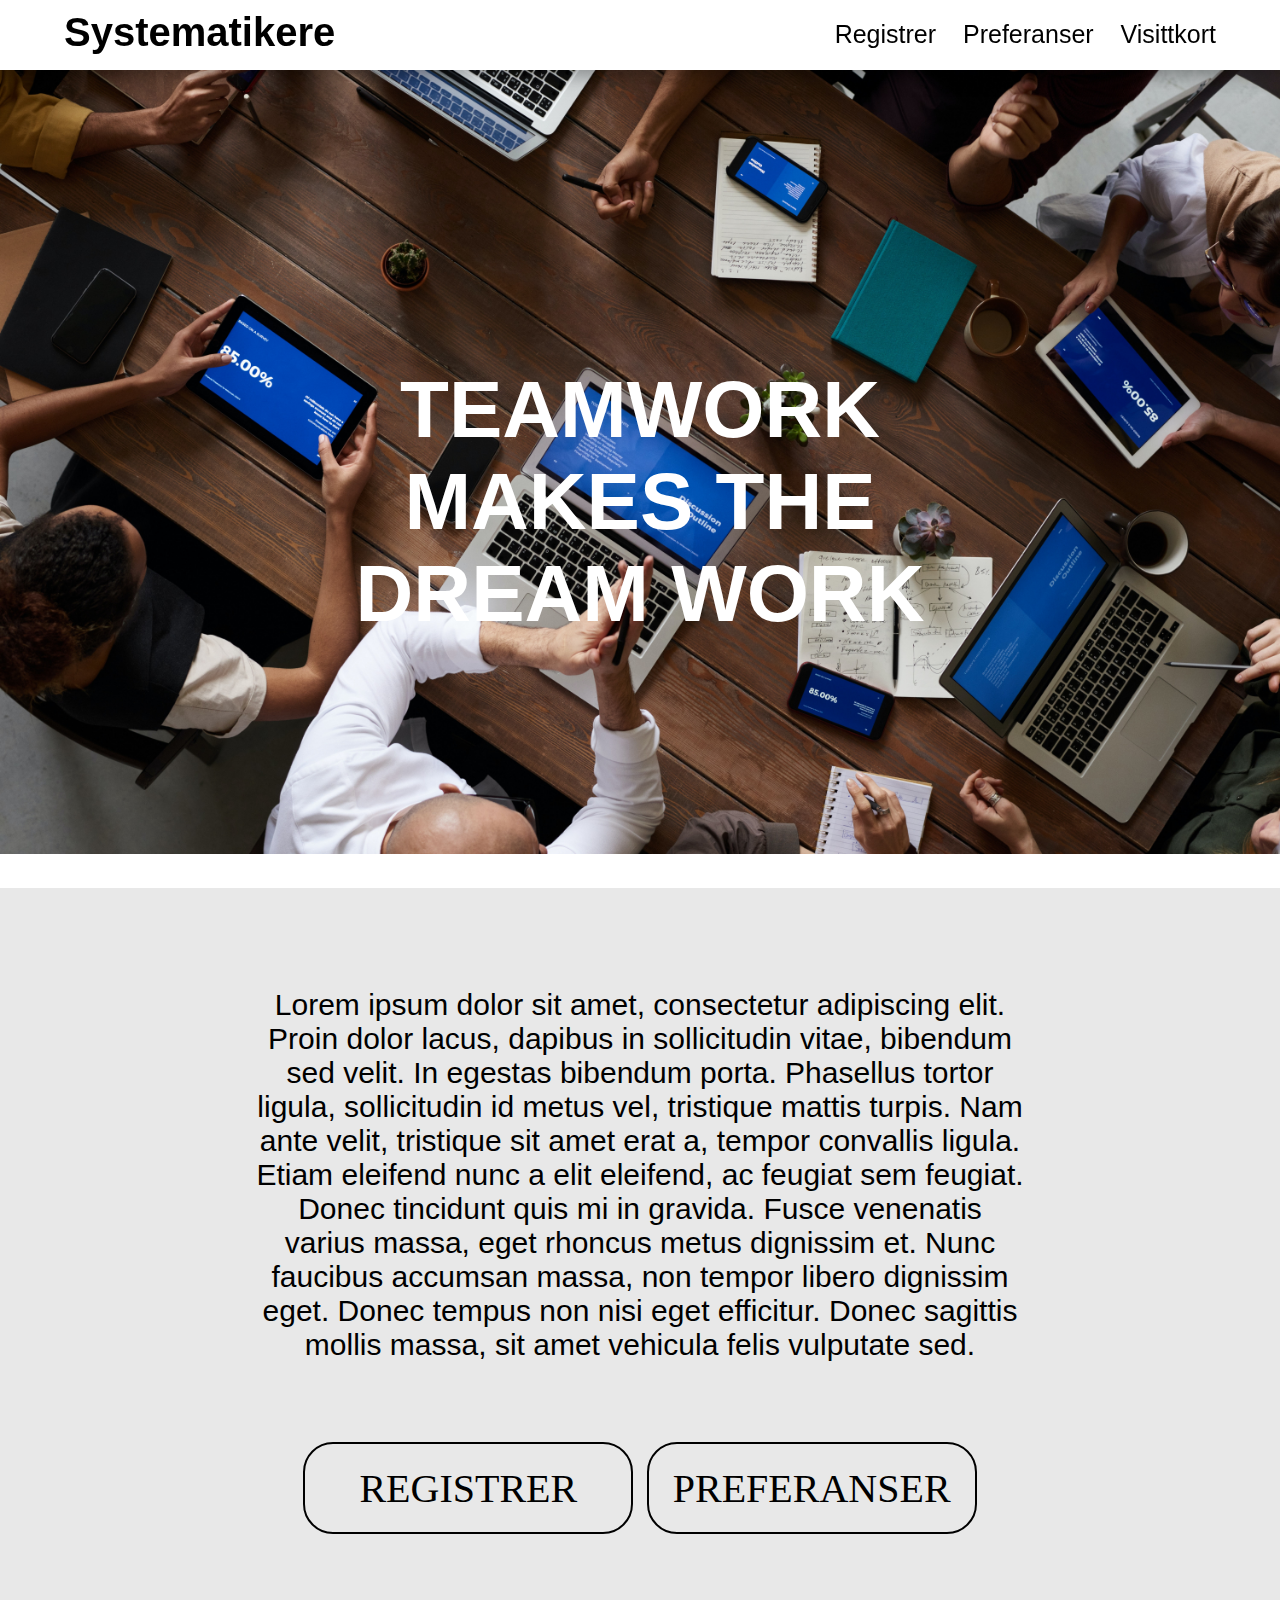
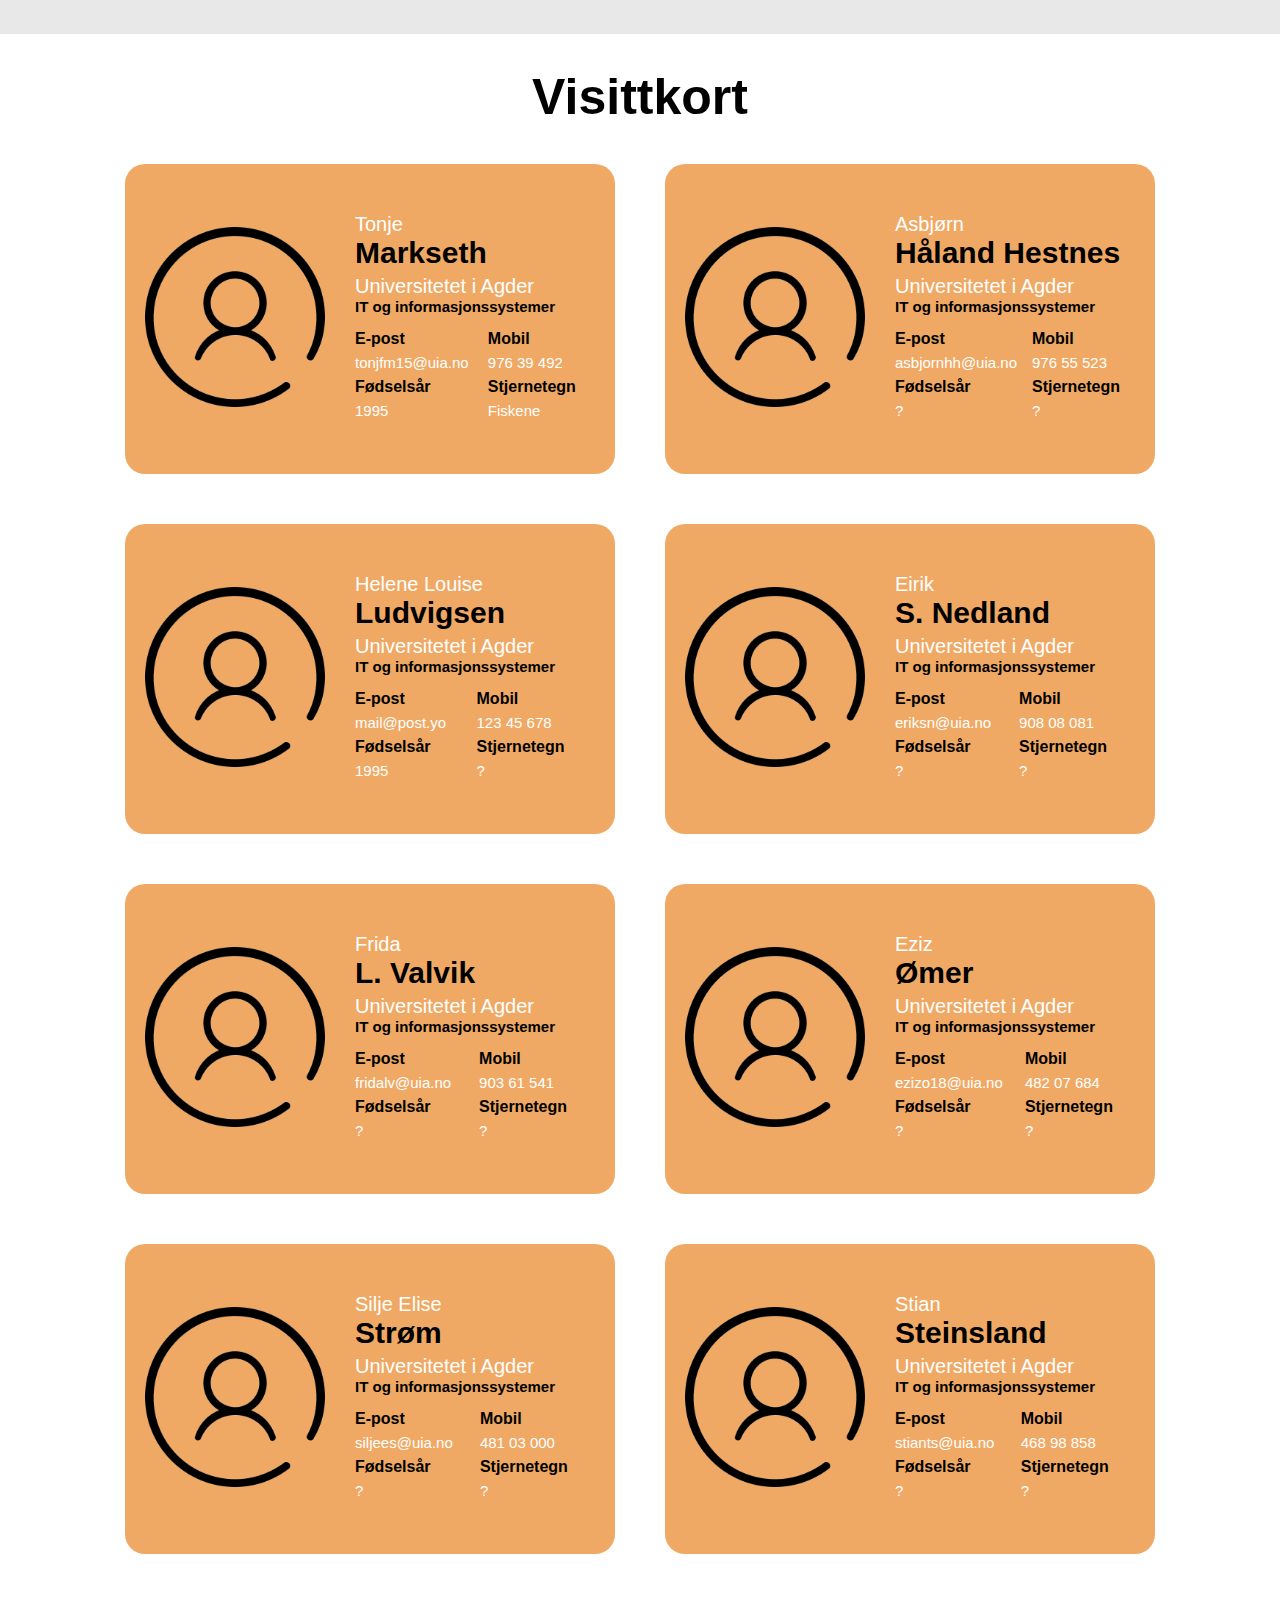
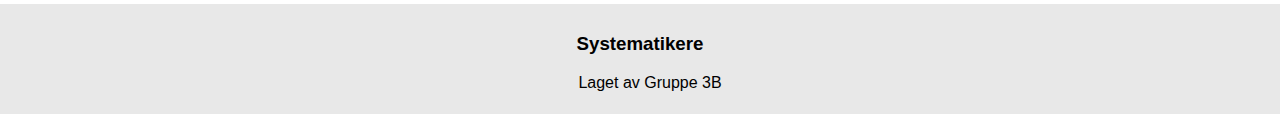
==== commit f3eee809: "Gjort index.html responsive" ====
--- a/index.html
+++ b/index.html
@@ -3,9 +3,139 @@
     <head>
         <meta charset="UTF-8">
         <title>Systematikere</title>
-        <link rel="stylesheet" href="index.css">
-        <link rel="stylesheet" href="layout.css">
+
+
         <link rel="stylesheet" href="visittkort.css">
+        <style>
+            body {
+                margin: 0 auto;
+                padding: 0;
+                font-family: "Century Gothic", sans-serif;
+            }
+            #meny  {
+                display: inline-block;
+                width: 100%;
+                height: 70px;
+                background-color: white;
+                position: fixed;
+
+                box-shadow: -5px 5px 18px rgba(0, 0, 0, 0.35);
+            }
+            #logo{
+                font-size: 40px;
+                font-weight: bold;
+                float: left;
+                padding-left: 5%;
+                padding-top: 10px;
+            }
+            #nav {
+                font-size: 25px;
+                padding-right: 5%;
+                padding-top: 20px;
+                float:right;
+
+            }
+
+            a {
+                color: black;
+                text-decoration: none;
+                padding-left: 20px;
+            }
+            header {
+                width: 100%;
+                height: 20%;
+                display: block;
+
+            }
+            #headerBilde {
+                width: 100%;
+                height: 100%;
+            }
+            header h1 {
+                position: absolute;
+                top: 50%;
+                left: 50%;
+                transform: translate(-50%,-50%);
+                font-size: 80px;
+                color: white;
+            }
+            #info {
+                text-align: center;
+                width: 100%;
+                height: max-content;
+                background-color: #E8E8E8;
+            }
+            #infoTekst {
+                text-align: center;
+                font-size: 30px;
+                padding-right: 20%;
+                padding-left: 20%;
+                padding-top: 100px;
+                padding-bottom: 50px;
+            }
+            button {
+                text-align: center;
+                display: inline-block;
+                font-family: "Century Gothic";
+                font-size: 40px;
+                border: 2px solid Black;
+                background-color: transparent;
+                border-radius: 30px;
+                margin-bottom: 100px;
+                width: 330px;
+                height: 92px;
+
+            }
+            button:hover {
+                cursor: pointer;
+                border: 2px solid #efa964;
+                color: #efa964;
+            }
+            #visittkort {
+                width: 100%;
+                height: max-content;
+                padding-bottom: 50px;
+                display: grid;
+                justify-content: center;
+            }
+            h1 {
+                text-align: center;
+                font-size: 50px;
+                padding-bottom: 5px;
+            }
+
+            footer {
+                padding-top: 10px;
+                text-align: center;
+                width: 100%;
+                height: 100px;
+                background-color: #E8E8E8;
+            }
+
+            @media screen and (max-width: 960px) {
+                .grid-container {
+                    display: grid;
+                    grid-template-columns: auto;
+                    grid-gap: 50px 50px;
+                }
+            }
+
+            @media screen and (min-width: 960px) {
+                .grid-container {
+                    display: grid;
+                    grid-template-columns: auto auto;
+                    grid-gap: 50px 50px;
+                }
+            }
+            @media screen and (min-width: 1680px) {
+                .grid-container {
+                    display: grid;
+                    grid-template-columns: auto auto auto;
+                    grid-gap: 50px 50px;
+                }
+            }
+
+        </style>
     </head>
     <body>
         <div id="meny">
